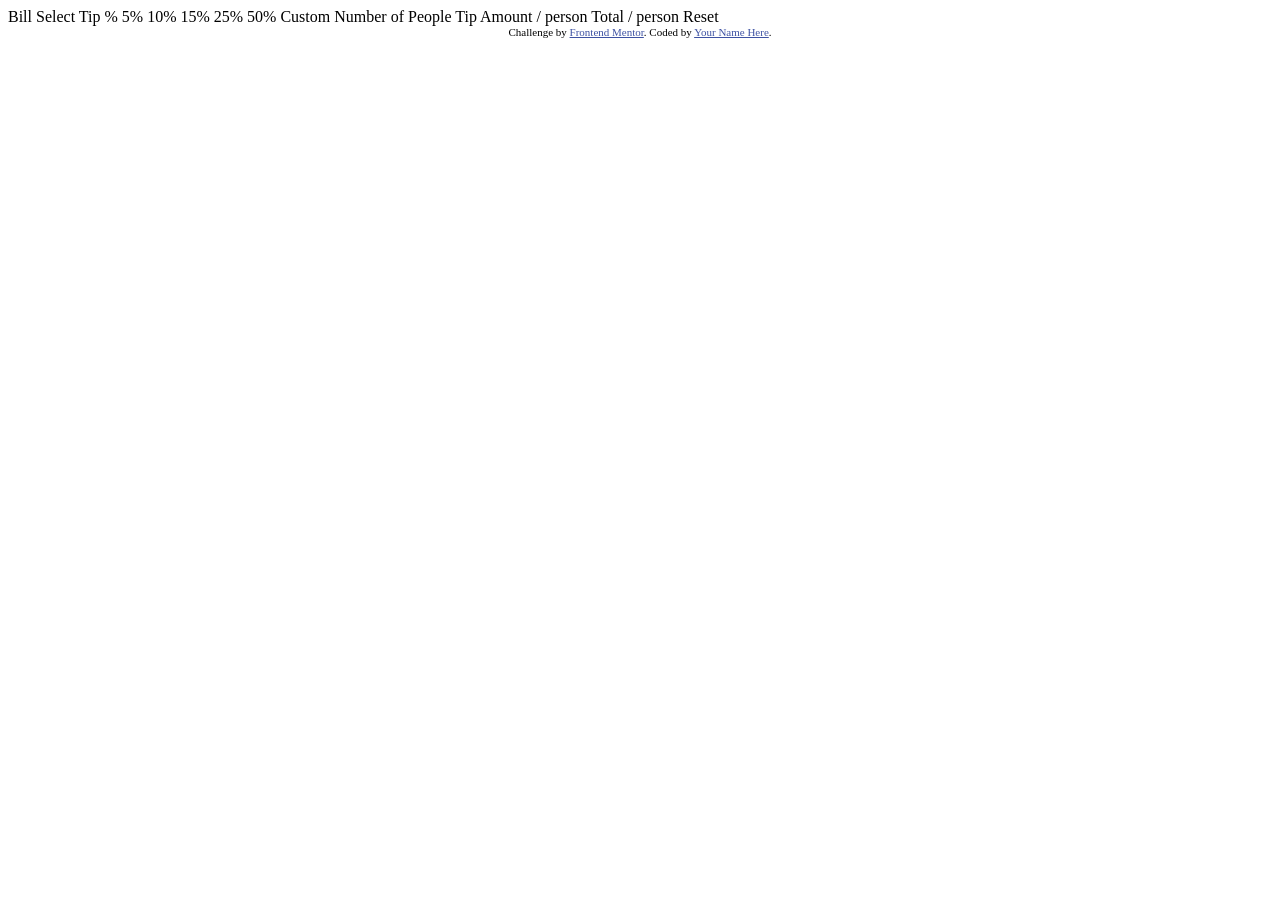
==== Tip Calculator/index.html @ a81f1751 "Folder Structure Updated -Moved all files into Tip Calculator." ====
<!DOCTYPE html>
<html lang="en">
<head>
  <meta charset="UTF-8">
  <meta name="viewport" content="width=device-width, initial-scale=1.0"> <!-- displays site properly based on user's device -->

  <link rel="icon" type="image/png" sizes="32x32" href="./images/favicon-32x32.png">
  
  <title>Frontend Mentor | Tip calculator app</title>

  <!-- Feel free to remove these styles or customise in your own stylesheet 👍 -->
  <style>
    .attribution { font-size: 11px; text-align: center; }
    .attribution a { color: hsl(228, 45%, 44%); }
  </style>
</head>
<body>

  Bill

  Select Tip %
  5%
  10%
  15%
  25%
  50%
  Custom

  Number of People

  Tip Amount
  / person

  Total
  / person

  Reset
  
  <div class="attribution">
    Challenge by <a href="https://www.frontendmentor.io?ref=challenge" target="_blank">Frontend Mentor</a>. 
    Coded by <a href="#">Your Name Here</a>.
  </div>
</body>
</html>
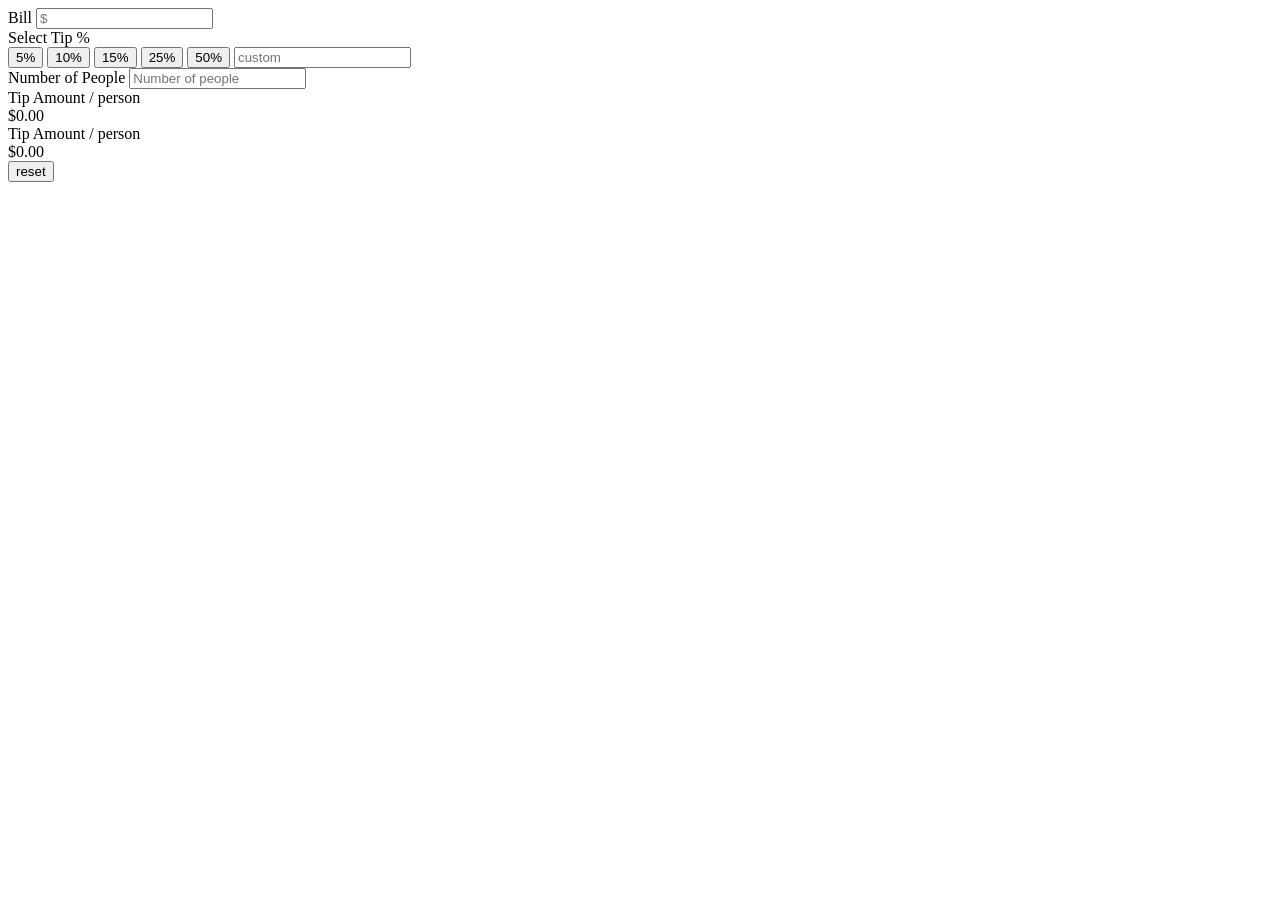
==== commit b8a4aba6: "File Update - Added wireframe - Added images to new folder. - Added stylesheet and javascript files." ====
--- a/Tip Calculator/index.html
+++ b/Tip Calculator/index.html
@@ -1,44 +1,67 @@
 <!DOCTYPE html>
 <html lang="en">
+
 <head>
   <meta charset="UTF-8">
-  <meta name="viewport" content="width=device-width, initial-scale=1.0"> <!-- displays site properly based on user's device -->
+  <meta name="viewport" content="width=device-width, initial-scale=1.0">
+  <!-- displays site properly based on user's device -->
+  <link rel="icon" type="image/png" sizes="32x32" href="./images/favicon-32x32.png">
+  <link rel="stylesheet" type="text/css" href="./css/stylesheet.css">
+  <title>Tip calculator app</title>
+</head>
 
-  <link rel="icon" type="image/png" sizes="32x32" href="./images/favicon-32x32.png">
-  
-  <title>Frontend Mentor | Tip calculator app</title>
+<body>
+  <div id="main">
+    <div id="panel-one">
+      <div class="container">
+        <span>Bill</span>
+        <input type="text" name="bill" id="bill" placeholder="$">
+      </div>
+      <div class="container">
+        <span>Select Tip %</span>
+        <div class="buttons">
+          <button class="button">5%</button>
+          <button class="button">10%</button>
+          <button class="button">15%</button>
+          <button class="button">25%</button>
+          <button class="button">50%</button>
+          <input type="text" name="custom-percentage-input" id="custom-input" placeholder="custom">
+        </div>
+      </div>
+      <div class="container">
+        <span>Number of People</span>
+        <input type="text" name="number-of-people" id="number-of-people" placeholder="Number of people">
+      </div>
+    </div>
+    <div id="panel-two">
+      <div class="container">
+        <div class="sub-container">
+          <div class="textbox">
+            <span>Tip Amount</span>
+            <span>/ person</span>
+          </div>
+          <div class="display">
+            <span>$0.00</span>
+          </div>
+        </div>
+        <div class="sub-container">
+          <div class="textbox">
+            <span>Tip Amount</span>
+            <span>/ person</span>
+          </div>
+          <div class="display">
+            <span>$0.00</span>
+          </div>
+        </div>
+      </div>
+      <div class="sub-container">
+        <button id="reset-button">reset</button>
+      </div>
+    </div>
+  </div>
+  </div>
 
-  <!-- Feel free to remove these styles or customise in your own stylesheet 👍 -->
-  <style>
-    .attribution { font-size: 11px; text-align: center; }
-    .attribution a { color: hsl(228, 45%, 44%); }
-  </style>
-</head>
-<body>
+  <script src="./js/app.js" type="text/javascript"></script>
+</body>
 
-  Bill
-
-  Select Tip %
-  5%
-  10%
-  15%
-  25%
-  50%
-  Custom
-
-  Number of People
-
-  Tip Amount
-  / person
-
-  Total
-  / person
-
-  Reset
-  
-  <div class="attribution">
-    Challenge by <a href="https://www.frontendmentor.io?ref=challenge" target="_blank">Frontend Mentor</a>. 
-    Coded by <a href="#">Your Name Here</a>.
-  </div>
-</body>
 </html>
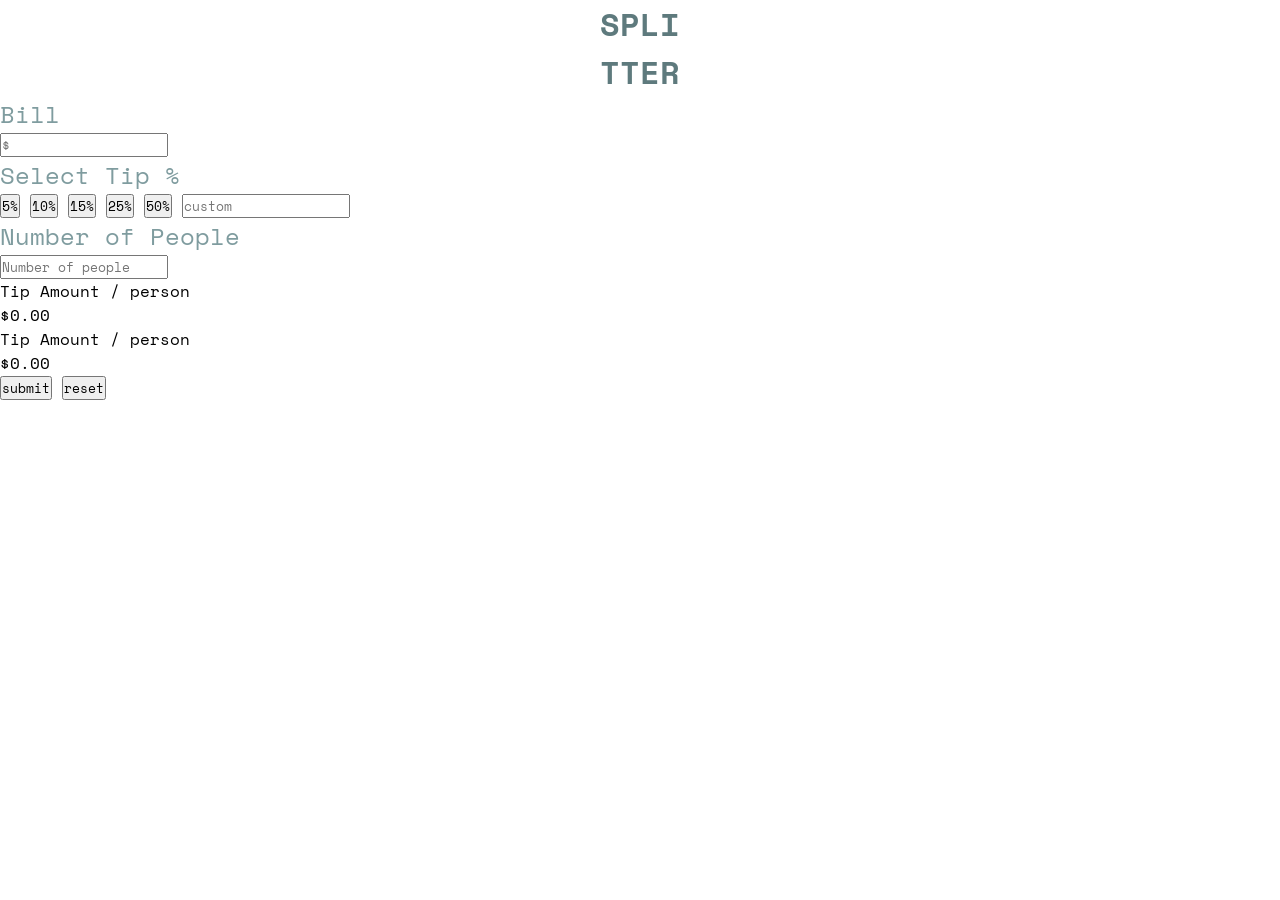
==== commit 0f48ac0a: "DGP-7, DGP-8 - Updated HTML & CSS - Changed span tags to label tags. - Added type to button elements" ====
--- a/Tip Calculator/index.html
+++ b/Tip Calculator/index.html
@@ -11,25 +11,28 @@
 </head>
 
 <body>
+  <header>
+    <h1>spli<br>tter</h1>
+  </header>
   <div id="main">
     <div id="panel-one">
       <div class="container">
-        <span>Bill</span>
+        <label>Bill</label>
         <input type="text" name="bill" id="bill" placeholder="$">
       </div>
       <div class="container">
-        <span>Select Tip %</span>
+        <label>Select Tip %</label>
         <div class="buttons">
-          <button class="button">5%</button>
-          <button class="button">10%</button>
-          <button class="button">15%</button>
-          <button class="button">25%</button>
-          <button class="button">50%</button>
+          <button type="button" class="button">5%</button>
+          <button type="button" class="button">10%</button>
+          <button type="button" class="button">15%</button>
+          <button type="button" class="button">25%</button>
+          <button type="button" class="button">50%</button>
           <input type="text" name="custom-percentage-input" id="custom-input" placeholder="custom">
         </div>
       </div>
       <div class="container">
-        <span>Number of People</span>
+        <label>Number of People</label>
         <input type="text" name="number-of-people" id="number-of-people" placeholder="Number of people">
       </div>
     </div>
@@ -53,9 +56,10 @@
             <span>$0.00</span>
           </div>
         </div>
-      </div>
-      <div class="sub-container">
-        <button id="reset-button">reset</button>
+        <div class="sub-container">
+          <button type="button" id="submit-button">submit</button>
+          <button type="button" id="reset-button">reset</button>
+        </div>
       </div>
     </div>
   </div>
--- a/Tip Calculator/css/stylesheet.css
+++ b/Tip Calculator/css/stylesheet.css
@@ -0,0 +1,32 @@
+@import url('https://fonts.googleapis.com/css2?family=Montserrat:wght@700&family=Space+Mono:wght@700&display=swap');
+:root {
+    --prim-strong-cyan: hsl(172, 67%, 45%);
+    --very-dark-cyan: hsl(183, 100%, 15%);
+    --dark-grayish-cyan: hsl(186, 14%, 43%);
+    --grayish-cyan: hsl(184, 14%, 56%);
+    --light-grayish-cyan: hsl(185, 41%, 84%);
+    --very-light-grayish-cyan: hsl(189, 41%, 97%);
+    --white: hsl(0, 0%, 100%);
+    --form-input-size: 24px;
+    --space-mono: 'Space Mono', monospace;
+}
+
+* {
+    box-sizing: border-box;
+    padding: 0px;
+    margin: 0px;
+    font-family: var(--space-mono);
+}
+
+header {
+    text-transform: uppercase;
+    text-align: center;
+    color: var(--dark-grayish-cyan);
+}
+
+.container label {
+    display: block;
+    font-size: var(--form-input-size);
+    color: var(--grayish-cyan);
+}
+
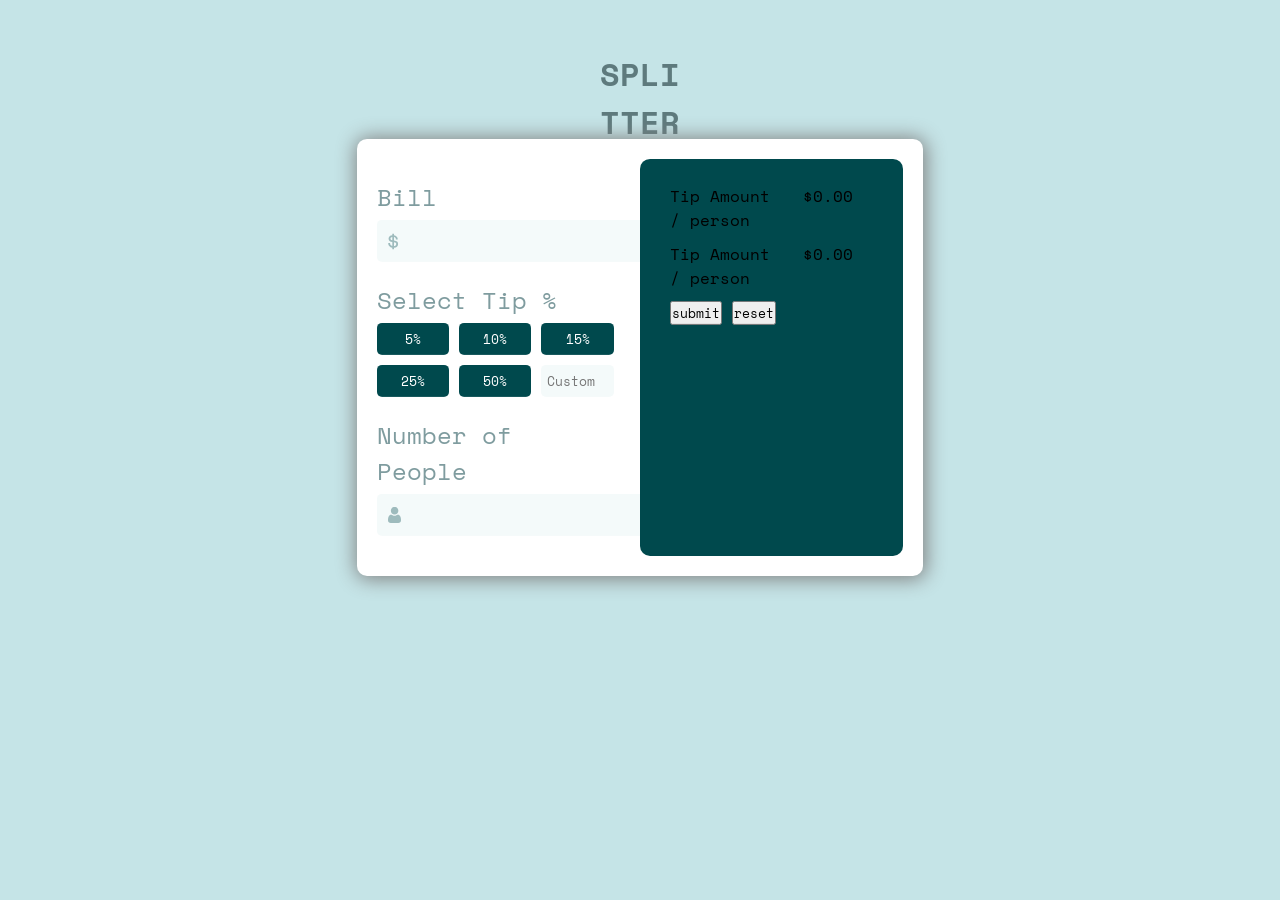
==== commit 731afff4: "DGP-8 - Updated styles - Added styling for UI (spacing etc) - Added font styling. - Added textbox st" ====
--- a/Tip Calculator/index.html
+++ b/Tip Calculator/index.html
@@ -18,7 +18,7 @@
     <div id="panel-one">
       <div class="container">
         <label>Bill</label>
-        <input type="text" name="bill" id="bill" placeholder="$">
+        <input type="text" name="bill" id="bill" placeholder="0" size="36">
       </div>
       <div class="container">
         <label>Select Tip %</label>
@@ -28,12 +28,12 @@
           <button type="button" class="button">15%</button>
           <button type="button" class="button">25%</button>
           <button type="button" class="button">50%</button>
-          <input type="text" name="custom-percentage-input" id="custom-input" placeholder="custom">
+          <input type="text" name="custom-percentage-input" id="custom-input" placeholder="Custom">
         </div>
       </div>
       <div class="container">
         <label>Number of People</label>
-        <input type="text" name="number-of-people" id="number-of-people" placeholder="Number of people">
+        <input type="text" name="number-of-people" id="number-of-people" placeholder="0" size="36">
       </div>
     </div>
     <div id="panel-two">
@@ -56,7 +56,7 @@
             <span>$0.00</span>
           </div>
         </div>
-        <div class="sub-container">
+        <div class="sub-container-controls">
           <button type="button" id="submit-button">submit</button>
           <button type="button" id="reset-button">reset</button>
         </div>
--- a/Tip Calculator/css/stylesheet.css
+++ b/Tip Calculator/css/stylesheet.css
@@ -18,15 +18,124 @@
     font-family: var(--space-mono);
 }
 
+body {
+    background-color: var(--light-grayish-cyan);
+}
+
 header {
     text-transform: uppercase;
     text-align: center;
     color: var(--dark-grayish-cyan);
+    padding-top: 50px;
+}
+
+#main {
+    position: absolute;
+    top: 30%;
+    left: 50%;
+    transform: translate(-50%, -30%);
+    display: flex;
+    justify-content: space-between;
+    padding: 20px;
+    min-width: 40%;
+    background-color: var(--white);
+    border-radius: 10px;
+    box-shadow: 1px 1px 20px 2px grey;
+}
+
+#panel-one, #panel-two {
+    min-width: 50%;
+}
+
+.container {
+    max-width: 90%;
+    margin-top: 20px;
+    margin-bottom: 20px;
 }
 
 .container label {
     display: block;
     font-size: var(--form-input-size);
     color: var(--grayish-cyan);
+    margin-top: 5px;
+    margin-bottom: 5px;
 }
 
+#panel-one #bill {
+    border-radius: 5px;
+    border: solid 1px transparent;
+    background-color: var(--very-light-grayish-cyan);
+    padding: 10px;
+    background-image: url(..//images/icon-dollar.svg);
+    background-repeat: no-repeat;
+    background-position: left;
+    background-position-x: 10px;
+    direction: rtl;
+}
+
+#panel-one #bill::placeholder {
+    text-align: right;
+    color: lightgray;
+}
+
+#panel-one .buttons {
+    display: grid;
+    grid-template-columns: repeat(3, minmax(0, 0.5fr));
+    gap: 10px;
+}
+
+#panel-one .button {
+    padding: 5px 10px;
+    background-color: var(--very-dark-cyan);
+    border: solid 1px transparent;
+    border-radius: 5px;
+    color: var(--white);
+}
+
+#panel-one #custom-input {
+    border-radius: 5px;
+    border: solid 1px transparent;
+    background-color: var(--very-light-grayish-cyan);
+    padding-left: 5px;
+}
+
+#panel-one #number-of-people {
+    border-radius: 5px;
+    border: solid 1px transparent;
+    background-color: var(--very-light-grayish-cyan);
+    padding: 10px;
+    background-image: url(..//images/icon-person.svg);
+    background-repeat: no-repeat;
+    background-position: left;
+    background-position-x: 10px;
+    direction: rtl;
+}
+
+#panel-one #number-of-people::placeholder {
+    text-align: right;
+    color: lightgray;
+}
+
+#panel-two {
+    background-color: var(--very-dark-cyan);
+    padding: 5px 30px;
+    border-radius: 10px;
+}
+
+#panel-two .sub-container {
+    display: flex;
+    justify-content: space-between;
+    margin-top: 5px;
+    margin-bottom: 10px;
+}
+
+#panel-two .sub-container span {
+    display: block;
+}
+
+#panel-two .sub-container-controls {
+    
+}
+
+
+
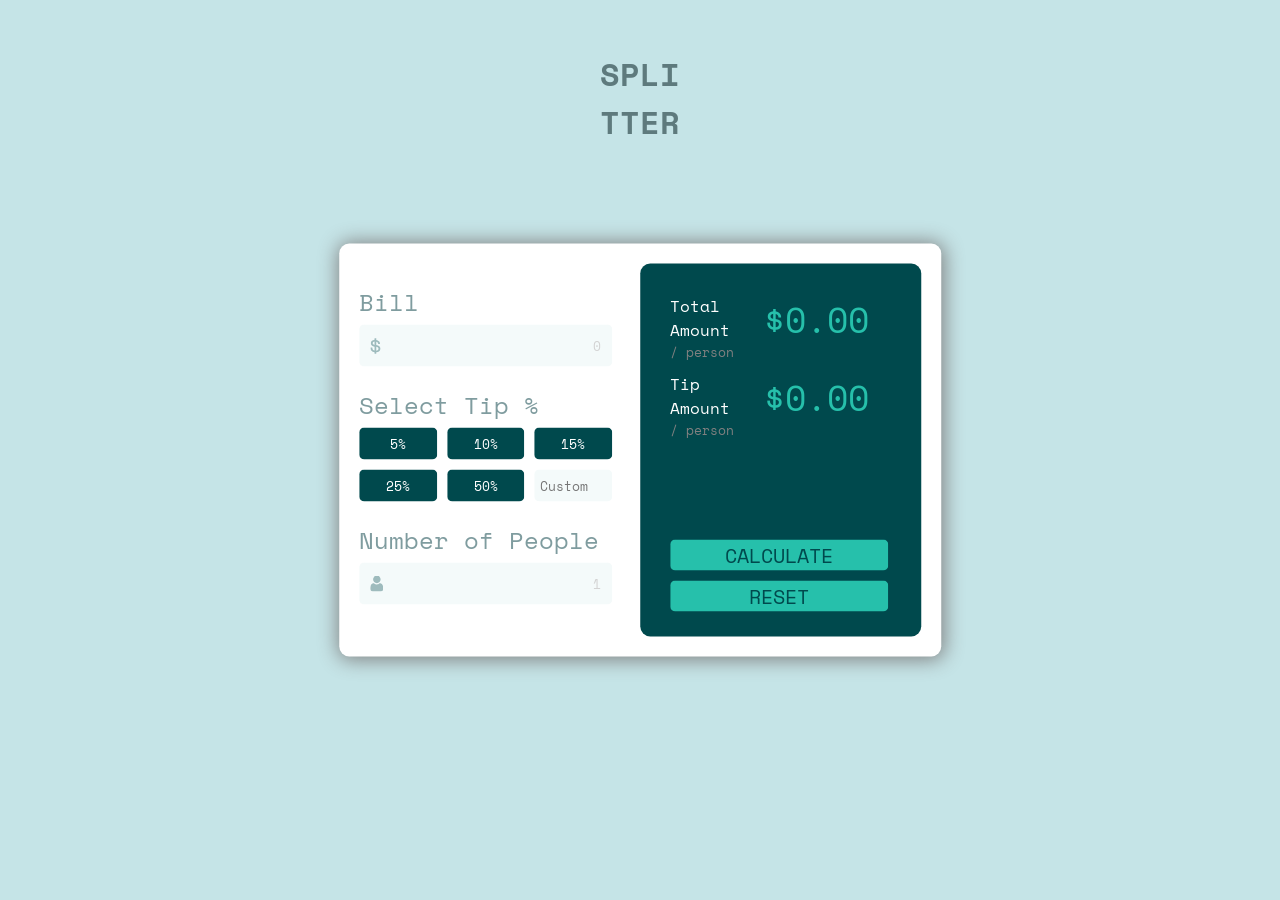
==== commit f612f43d: "DGP-9 - Updated html, css and js CSS - corrected top positioning - added hover effects - corrected i" ====
--- a/Tip Calculator/index.html
+++ b/Tip Calculator/index.html
@@ -18,7 +18,7 @@
     <div id="panel-one">
       <div class="container">
         <label>Bill</label>
-        <input type="text" name="bill" id="bill" placeholder="0" size="36">
+        <input type="text" inputmode="numeric" name="bill" id="bill" placeholder="0">
       </div>
       <div class="container">
         <label>Select Tip %</label>
@@ -28,37 +28,37 @@
           <button type="button" class="button">15%</button>
           <button type="button" class="button">25%</button>
           <button type="button" class="button">50%</button>
-          <input type="text" name="custom-percentage-input" id="custom-input" placeholder="Custom">
+          <input type="text" inputmode="numeric" name="custom-percentage-input" id="custom-input" placeholder="Custom">
         </div>
       </div>
       <div class="container">
         <label>Number of People</label>
-        <input type="text" name="number-of-people" id="number-of-people" placeholder="0" size="36">
+        <input type="text" inputmode="numeric" name="number-of-people" id="number-of-people" placeholder="1">
       </div>
     </div>
     <div id="panel-two">
       <div class="container">
         <div class="sub-container">
           <div class="textbox">
-            <span>Tip Amount</span>
-            <span>/ person</span>
+            <span class="tip-amount">Total Amount</span>
+            <span class="per-person">/ person</span>
           </div>
           <div class="display">
-            <span>$0.00</span>
+            <span class="calc-values" id="total-per-person">$0.00</span>
           </div>
         </div>
         <div class="sub-container">
           <div class="textbox">
-            <span>Tip Amount</span>
-            <span>/ person</span>
+            <span class="tip-amount">Tip Amount</span>
+            <span class="per-person">/ person</span>
           </div>
           <div class="display">
-            <span>$0.00</span>
+            <span class="calc-values" id="tip-per-person">$0.00</span>
           </div>
         </div>
         <div class="sub-container-controls">
-          <button type="button" id="submit-button">submit</button>
-          <button type="button" id="reset-button">reset</button>
+          <button type="button" id="calculate-button">Calculate</button>
+          <button type="button" id="reset-button">Reset</button>
         </div>
       </div>
     </div>
--- a/Tip Calculator/css/stylesheet.css
+++ b/Tip Calculator/css/stylesheet.css
@@ -31,9 +31,9 @@
 
 #main {
     position: absolute;
-    top: 30%;
+    top: 50%;
     left: 50%;
-    transform: translate(-50%, -30%);
+    transform: translate(-50%, -50%);
     display: flex;
     justify-content: space-between;
     padding: 20px;
@@ -71,11 +71,16 @@
     background-position: left;
     background-position-x: 10px;
     direction: rtl;
+    width: 100%;
 }
 
 #panel-one #bill::placeholder {
     text-align: right;
     color: lightgray;
+}
+
+#panel-one #bill:hover {
+    cursor: pointer;
 }
 
 #panel-one .buttons {
@@ -92,11 +97,21 @@
     color: var(--white);
 }
 
+#panel-one .button:hover {
+    cursor: pointer;
+    color: var(--very-dark-cyan);
+    background-color: var(--light-grayish-cyan);
+}
+
 #panel-one #custom-input {
     border-radius: 5px;
     border: solid 1px transparent;
     background-color: var(--very-light-grayish-cyan);
     padding-left: 5px;
+}
+
+#panel-one #custom-input:hover {
+    cursor: pointer;
 }
 
 #panel-one #number-of-people {
@@ -109,6 +124,7 @@
     background-position: left;
     background-position-x: 10px;
     direction: rtl;
+    width: 100%;
 }
 
 #panel-one #number-of-people::placeholder {
@@ -116,7 +132,15 @@
     color: lightgray;
 }
 
+#panel-one #number-of-people:hover {
+    cursor: pointer;
+}
+
 #panel-two {
+    display: flex;
+    flex-direction: column;
+    justify-content: center;
+    gap: 10px;
     background-color: var(--very-dark-cyan);
     padding: 5px 30px;
     border-radius: 10px;
@@ -132,10 +156,64 @@
 #panel-two .sub-container span {
     display: block;
 }
+#panel-two .tip-amount {
+    color: var(--white);
+}
+#panel-two .per-person {
+    color: grey;
+    font-size: 13px;
+}
+#panel-two .calc-values{
+    color: var(--prim-strong-cyan);
+    font-size: 35px;
+}
 
 #panel-two .sub-container-controls {
-    
-}
-
-
-
+    display: flex;
+    flex-direction: column;
+    gap: 10px;
+    margin-top: 100px;
+}
+
+#panel-two #calculate-button, #panel-two #reset-button {
+    color: var(--very-dark-cyan);
+    background-color: var(--prim-strong-cyan);
+    border-radius: 5px;
+    border: 1px solid transparent;
+    font-size: 20px;
+    text-transform: uppercase;
+    width: 110%;
+}
+
+#panel-two #calculate-button:hover, #panel-two #reset-button:hover {
+    cursor: pointer;
+    color: var(--very-dark-cyan);
+    background-color: var(--light-grayish-cyan);
+}
+
+@media (max-width: 1160px) {
+    
+    #panel-two .tip-amount {
+        font-size: 13px;
+    }
+    #panel-two .per-person {
+        font-size: 10px;
+    }
+    
+    #panel-two .calc-values{
+        font-size: 20px;
+    }
+    
+    .container label {
+        font-size: 15px;
+    }
+    
+    #main {
+        flex-direction: column;
+        top: 70%;
+    }
+
+}
+
+
+
